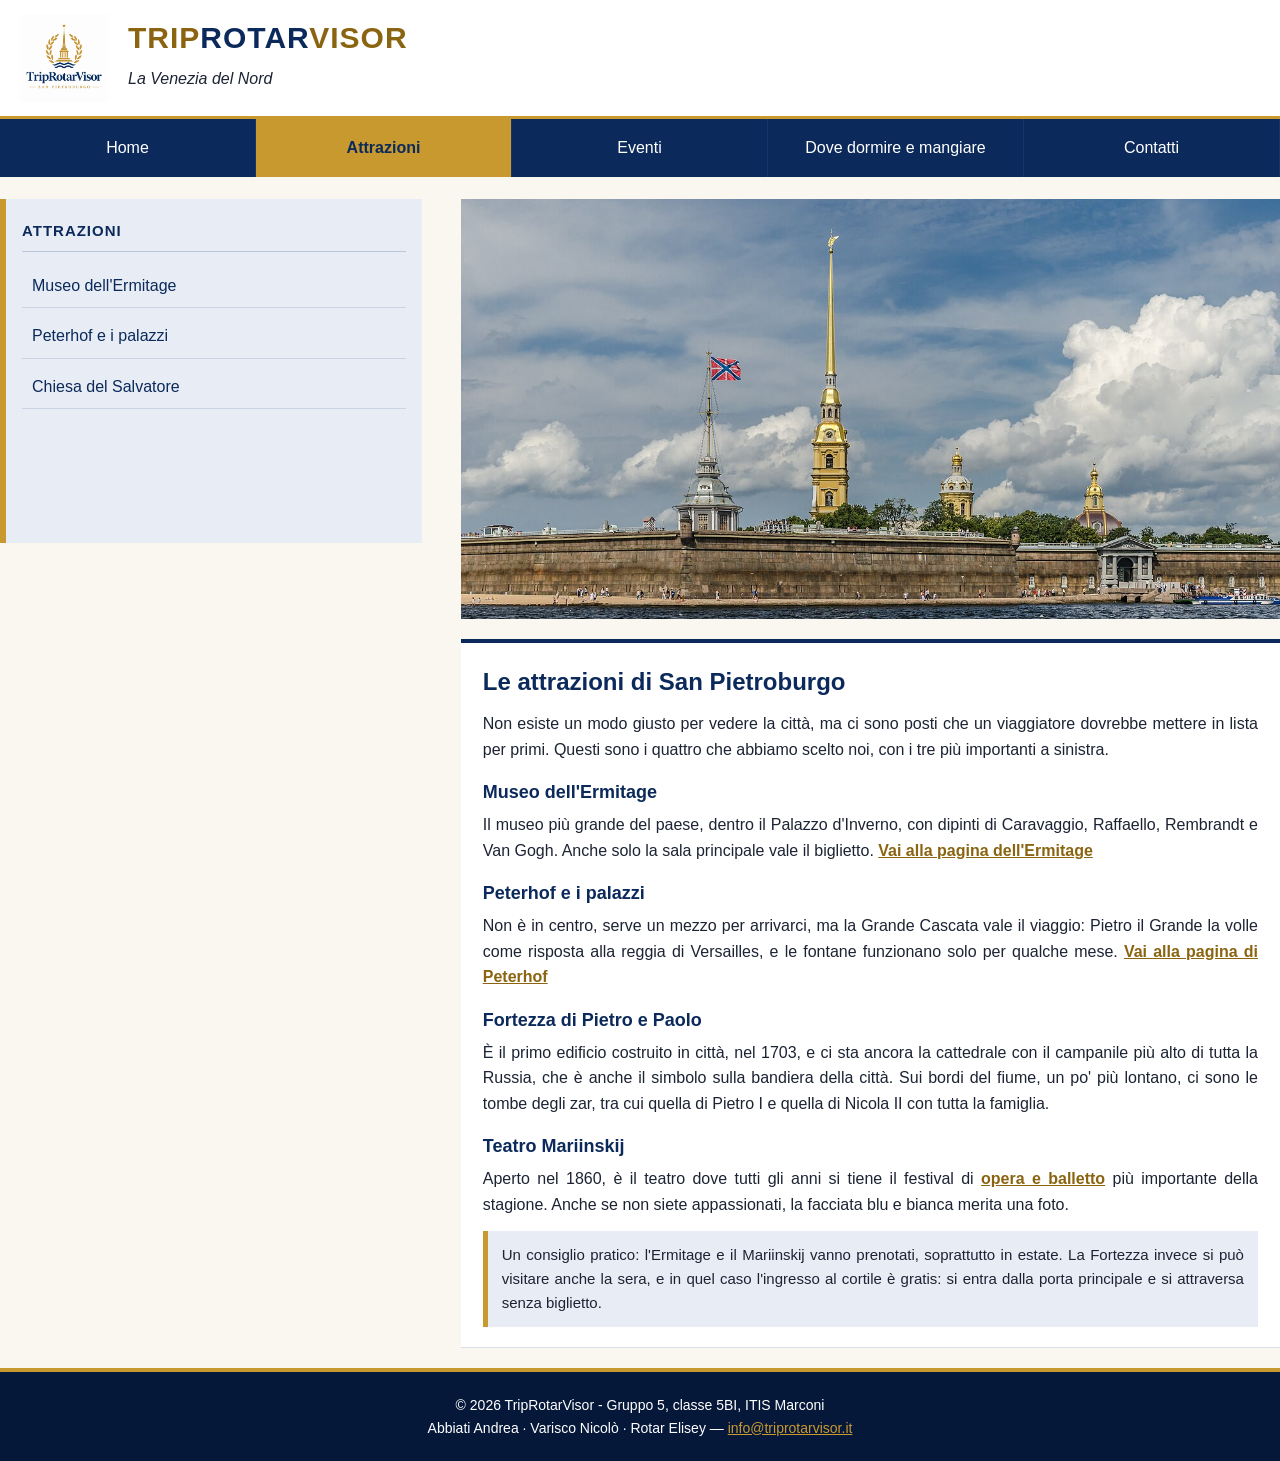
==== attrazioni.html @ 2d4ed8c6 "Sito vetrina TripRotarVisor: San Pietroburgo in HTML e CSS" ====
<!DOCTYPE html>
<html lang="it">

<head>
    <meta charset="UTF-8">
    <meta name="viewport" content="width=device-width, initial-scale=1.0">
    <title>Attrazioni - TripRotarVisor</title>
    <link rel="stylesheet" href="style.css">
</head>

<body>
    <div id="pagina">

        <div id="logo">
            <img src="img/logo.png" alt="Logo di TripRotarVisor">
            <h1><span>TRIP</span>ROTAR<span>VISOR</span></h1>
            <p>La Venezia del Nord</p>
        </div>

        <div id="menu">
            <a href="index.html">Home</a>
            <a href="attrazioni.html" class="qui">Attrazioni</a>
            <a href="eventi.html">Eventi</a>
            <a href="dormire_e_mangiare.html">Dove dormire e mangiare</a>
            <a href="contatti.html">Contatti</a>
        </div>

        <div id="sottomenu">
            <h3>Attrazioni</h3>
            <a href="ermitage.html">Museo dell'Ermitage</a>
            <a href="peterhof.html">Peterhof e i palazzi</a>
            <a href="chiesa.html">Chiesa del Salvatore</a>
        </div>

        <div id="destra">
            <div id="immagine">
                <img src="img/attrazioni.jpg" alt="La Fortezza di Pietro e Paolo vista dal fiume Neva">
            </div>

            <div id="descrizione">
                <h2>Le attrazioni di San Pietroburgo</h2>
                <p>Non esiste un modo giusto per vedere la città, ma ci sono posti che un viaggiatore
                    dovrebbe mettere in lista per primi. Questi sono i quattro che abbiamo scelto noi,
                    con i tre più importanti a sinistra.</p>

                <h3>Museo dell'Ermitage</h3>
                <p>Il museo più grande del paese, dentro il Palazzo d'Inverno, con dipinti di Caravaggio,
                    Raffaello, Rembrandt e Van Gogh. Anche solo la sala principale vale il biglietto.
                    <a href="ermitage.html">Vai alla pagina dell'Ermitage</a>
                </p>

                <h3>Peterhof e i palazzi</h3>
                <p>Non è in centro, serve un mezzo per arrivarci, ma la Grande Cascata vale il viaggio:
                    Pietro il Grande la volle come risposta alla reggia di Versailles, e le fontane
                    funzionano solo per qualche mese.
                    <a href="peterhof.html">Vai alla pagina di Peterhof</a>
                </p>

                <h3>Fortezza di Pietro e Paolo</h3>
                <p>È il primo edificio costruito in città, nel 1703, e ci sta ancora la cattedrale con il
                    campanile più alto di tutta la Russia, che è anche il simbolo sulla bandiera della
                    città. Sui bordi del fiume, un po' più lontano, ci sono le tombe degli zar, tra cui
                    quella di Pietro I e quella di Nicola II con tutta la famiglia.</p>

                <h3>Teatro Mariinskij</h3>
                <p>Aperto nel 1860, è il teatro dove tutti gli anni si tiene il festival di
                    <a href="eventi.html">opera e balletto</a> più importante della stagione. Anche se non
                    siete appassionati, la facciata blu e bianca merita una foto.
                </p>

                <p class="nota">Un consiglio pratico: l'Ermitage e il Mariinskij vanno prenotati, soprattutto
                    in estate. La Fortezza invece si può visitare anche la sera, e in quel caso l'ingresso
                    al cortile è gratis: si entra dalla porta principale e si attraversa senza biglietto.</p>
            </div>
        </div>

        <div id="footer">
            &copy; 2026 TripRotarVisor - Gruppo 5, classe 5BI, ITIS Marconi<br>
            Abbiati Andrea &middot; Varisco Nicol&ograve; &middot; Rotar Elisey &mdash;
            <a href="mailto:info@triprotarvisor.it">info@triprotarvisor.it</a>
        </div>

    </div>
</body>

</html>
---- style.css ----
:root {
    --navy: #0B2A5B;
    --navy-dark: #06183A;
    --gold: #C8992F;
    --gold-text: #8A6410;
    --cream: #FAF7F0;
    --light: #E8EDF5;
    --ink: #1C2333;
    --white: #FFFFFF;
}

* {
    box-sizing: border-box;
}

body {
    margin: 0;
    background-color: var(--cream);
    color: var(--ink);
    font-family: -apple-system, BlinkMacSystemFont, "Segoe UI", "Noto Sans", Helvetica, Arial, sans-serif;
    font-size: 16px;
    line-height: 1.6;
}

#pagina {
    margin: 0 auto;
    padding-bottom: 0;
    overflow: hidden;
}

#logo {
    width: 100%;
    overflow: hidden;
    background-color: var(--white);
    border-bottom: 3px solid var(--gold);
    padding: 14px 20px;
}

#logo img {
    float: left;
    width: 88px;
    height: 88px;
    margin-right: 20px;
}

#logo h1 {
    margin: 0;
    font-size: 30px;
    letter-spacing: 1px;
    color: var(--navy);
}

#logo h1 span {
    color: var(--gold-text);
}

#logo p {
    margin: 4px 0 0 0;
    font-style: italic;
    color: var(--ink);
}

#contenitore {
    width: 100%;
    height: 100%;
}

#menu {
    width: 100%;
    background-color: var(--navy);
    overflow: hidden;
}

#menu a {
    float: left;
    width: 20%;
    padding: 16px 5px;
    text-align: center;
    text-decoration: none;
    color: var(--white);
    border-right: 1px solid #14356E;
}

#menu a:hover {
    background-color: var(--navy-dark);
    color: var(--gold);
}

#menu a.qui {
    background-color: var(--gold);
    color: var(--navy);
    font-weight: bold;
}

#sottomenu {
    float: left;
    width: 33%;
    margin-top: 22px;
    padding: 20px 16px;
    padding-bottom: 10%;
    background-color: var(--light);
    border-left: 6px solid var(--gold);
}

#sottomenu h3 {
    margin: 0 0 12px 0;
    font-size: 15px;
    text-transform: uppercase;
    letter-spacing: 1px;
    color: var(--navy);
    border-bottom: 1px solid #B9C6DC;
    padding-bottom: 8px;
}

#sottomenu a {
    display: block;
    padding: 9px 10px;
    margin-bottom: 6px;
    text-decoration: none;
    color: var(--navy);
    border-bottom: 1px solid #C9D3E3;
}

#sottomenu a:hover {
    color: var(--gold-text);
    padding-left: 18px;
}

#sottomenu a.aperto {
    background-color: var(--gold);
    color: var(--navy);
    font-weight: bold;
    border-bottom: 1px solid var(--gold);
}

#destra {
    float: left;
    width: 64%;
    margin-left: 3%;
    margin-top: 22px;
}

#immagine {
    width: 100%;
    height: 420px;
    overflow: hidden;
    background-color: var(--light);
}

#immagine img {
    display: block;
    width: 100%;
    height: 100%;
    object-fit: cover;
}

#descrizione {
    width: 100%;
    margin-top: 20px;
    margin-bottom: 20px;
    padding: 20px 22px;
    background-color: var(--white);
    border-top: 4px solid var(--navy);
    border-bottom: 1px solid #D8DFEB;
}

#descrizione h2 {
    margin: 0 0 10px 0;
    font-size: 24px;
    color: var(--navy);
}

#descrizione h3 {
    margin: 16px 0 5px 0;
    font-size: 18px;
    color: var(--navy);
}

#descrizione p {
    margin: 0 0 14px 0;
    text-align: justify;
}

#descrizione ul {
    margin: 0 0 14px 0;
    padding-left: 22px;
}

#descrizione li {
    margin-bottom: 6px;
}

#descrizione a {
    color: var(--gold-text);
    font-weight: bold;
}

#descrizione a:hover {
    color: var(--navy);
}

#descrizione table {
    width: 100%;
    margin-bottom: 16px;
    border-collapse: collapse;
}

#descrizione th,
#descrizione td {
    padding: 8px 10px;
    border: 1px solid #C9D3E3;
    text-align: left;
    font-size: 15px;
}

#descrizione th {
    background-color: var(--navy);
    color: var(--white);
}

#descrizione .foto {
    float: right;
    width: 29%;
    margin: 0 0 12px 12px;
    border: 3px solid var(--white);
    outline: 1px solid var(--gold);
}

#descrizione .nota {
    clear: both;
    margin: 6px 0 0 0;
    padding: 12px 14px;
    font-size: 15px;
    background-color: var(--light);
    border-left: 5px solid var(--gold);
}




#footer {
    clear: both;
    width: 100%;
    margin-top: 26px;
    padding: 22px 16px;
    text-align: center;
    background-color: var(--navy-dark);
    border-top: 4px solid var(--gold);
    color: var(--white);
    font-size: 14px;
}

#footer a {
    color: var(--gold);
}
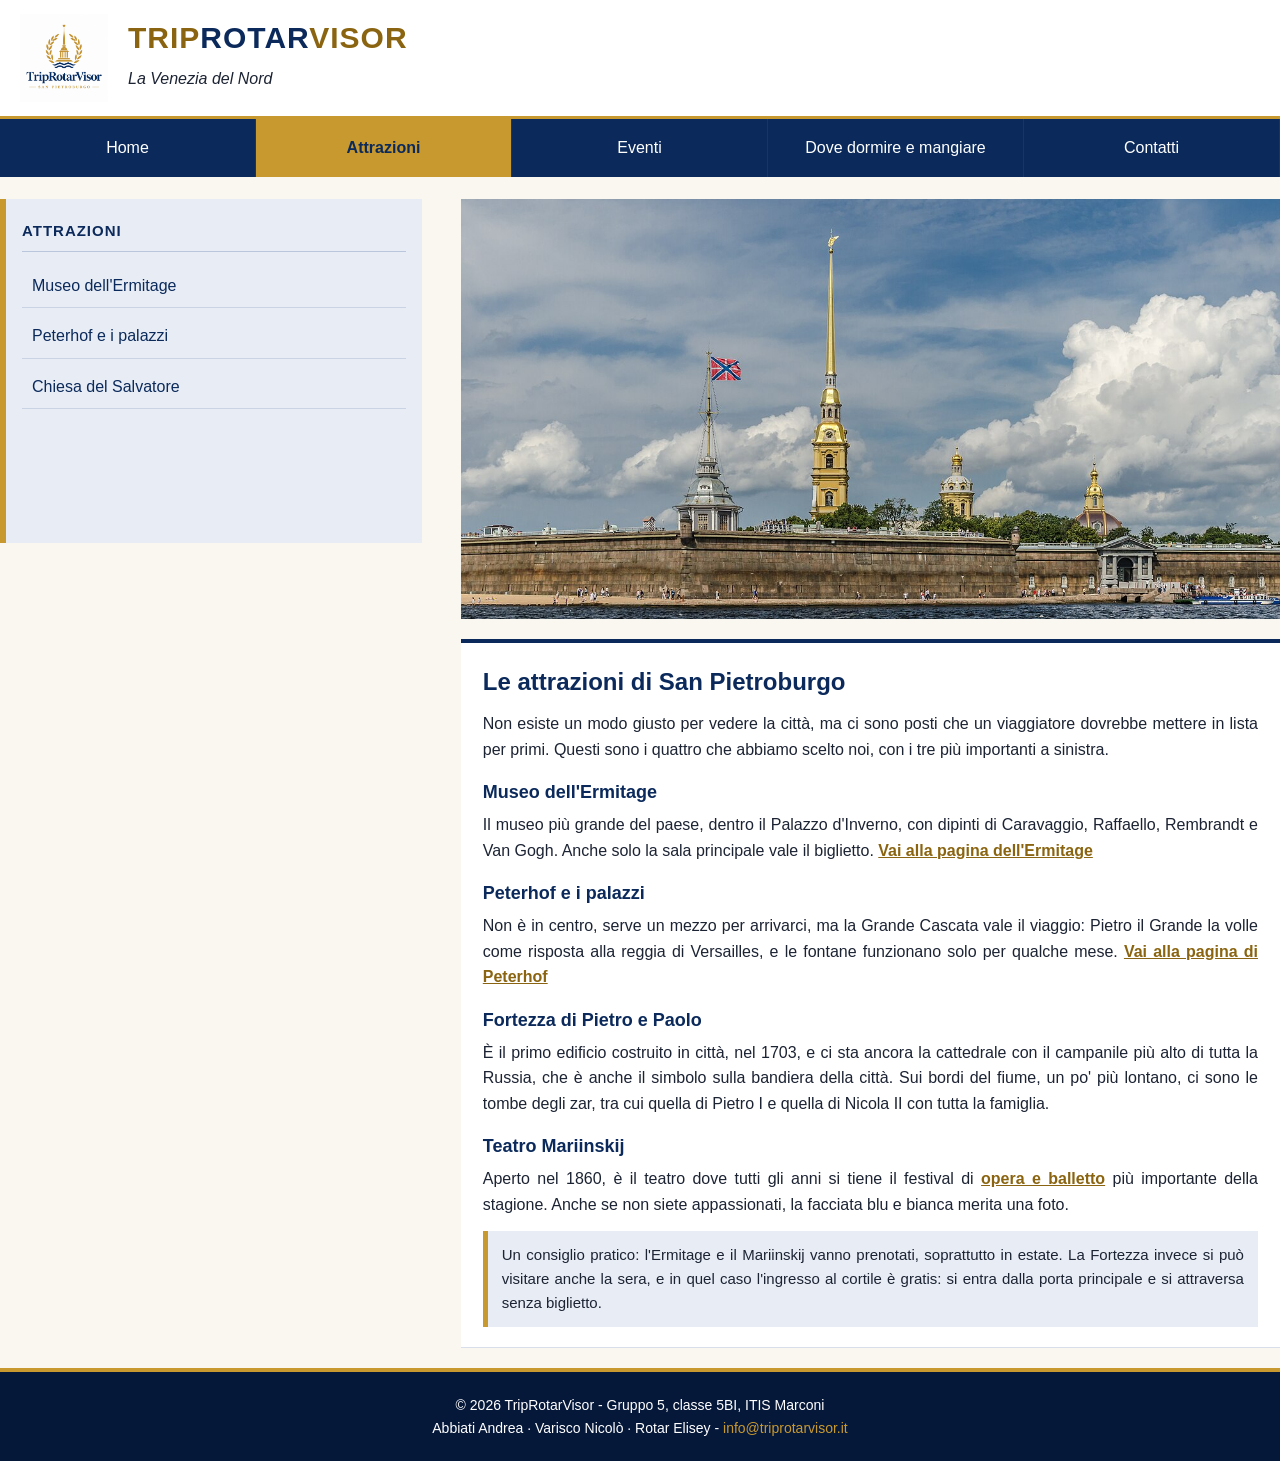
==== commit 7afa9aa0: "Favicon dallo stemma del logo in tutte le pagine" ====
--- a/attrazioni.html
+++ b/attrazioni.html
@@ -6,6 +6,7 @@
     <meta name="viewport" content="width=device-width, initial-scale=1.0">
     <title>Attrazioni - TripRotarVisor</title>
     <link rel="stylesheet" href="style.css">
+    <link rel="icon" href="favicon.ico" type="image/x-icon">
 </head>
 
 <body>
@@ -76,8 +77,8 @@
 
         <div id="footer">
             &copy; 2026 TripRotarVisor - Gruppo 5, classe 5BI, ITIS Marconi<br>
-            Abbiati Andrea &middot; Varisco Nicol&ograve; &middot; Rotar Elisey &mdash;
-            <a href="mailto:info@triprotarvisor.it">info@triprotarvisor.it</a>
+            Abbiati Andrea &middot; Varisco Nicolò &middot Rotar Elisey -
+            <a>info@triprotarvisor.it</a>
         </div>
 
     </div>
--- a/style.css
+++ b/style.css
@@ -218,10 +218,16 @@
     color: var(--white);
 }
 
+#descrizione .piatti {
+    clear: both;
+    text-align: left;
+    margin-bottom: 12px;
+}
+
 #descrizione .foto {
-    float: right;
-    width: 29%;
-    margin: 0 0 12px 12px;
+    height: 140px;
+    width: auto;
+    margin: 0 6px;
     border: 3px solid var(--white);
     outline: 1px solid var(--gold);
 }
@@ -236,8 +242,6 @@
 }
 
 
-
-
 #footer {
     clear: both;
     width: 100%;
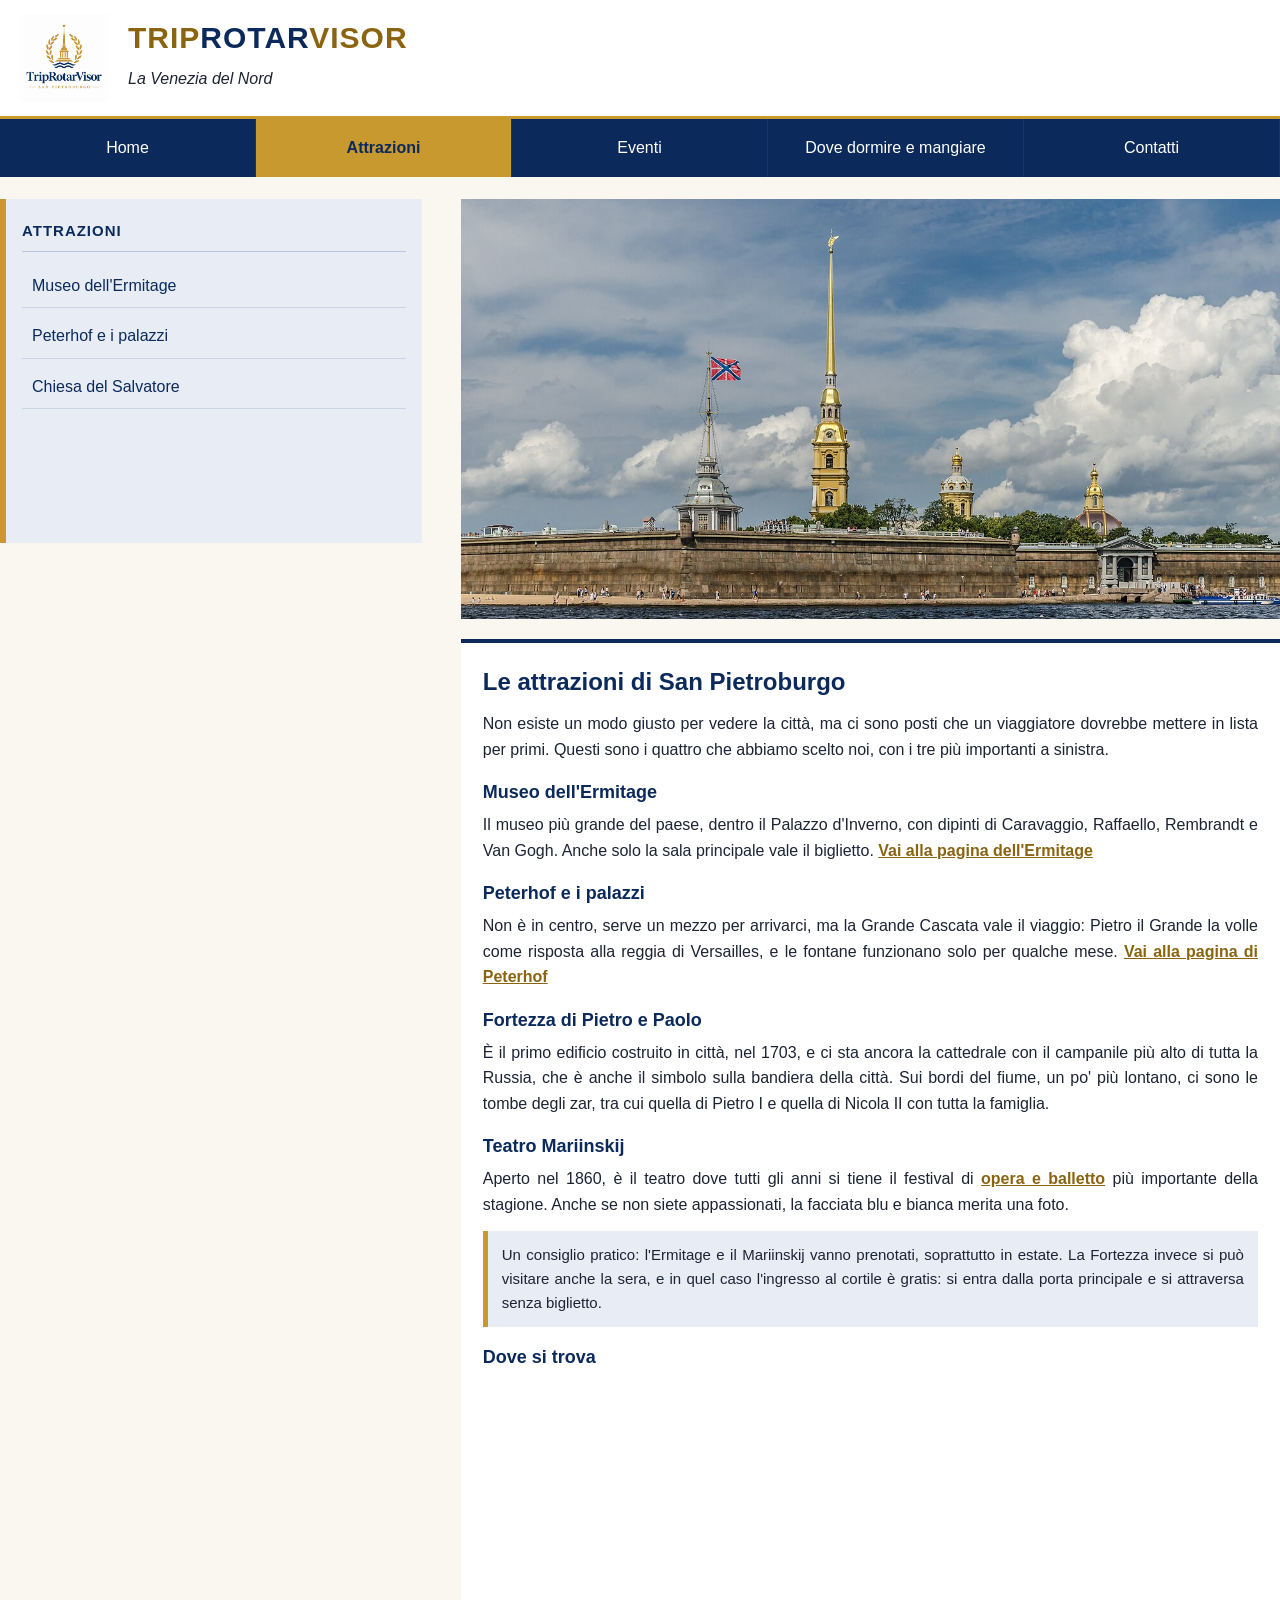
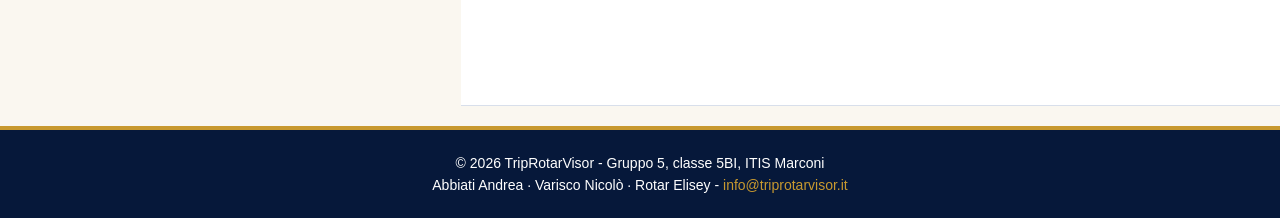
==== commit 4cd3579c: "Mappe in tutte le pagine e nuova foto home" ====
--- a/attrazioni.html
+++ b/attrazioni.html
@@ -72,6 +72,8 @@
                 <p class="nota">Un consiglio pratico: l'Ermitage e il Mariinskij vanno prenotati, soprattutto
                     in estate. La Fortezza invece si può visitare anche la sera, e in quel caso l'ingresso
                     al cortile è gratis: si entra dalla porta principale e si attraversa senza biglietto.</p>
+            <h3>Dove si trova</h3>
+            <iframe src="https://maps.google.com/maps?q=59.95,30.317&z=15&output=embed" width="100%" height="300" frameborder="0" loading="lazy"></iframe>
             </div>
         </div>
 
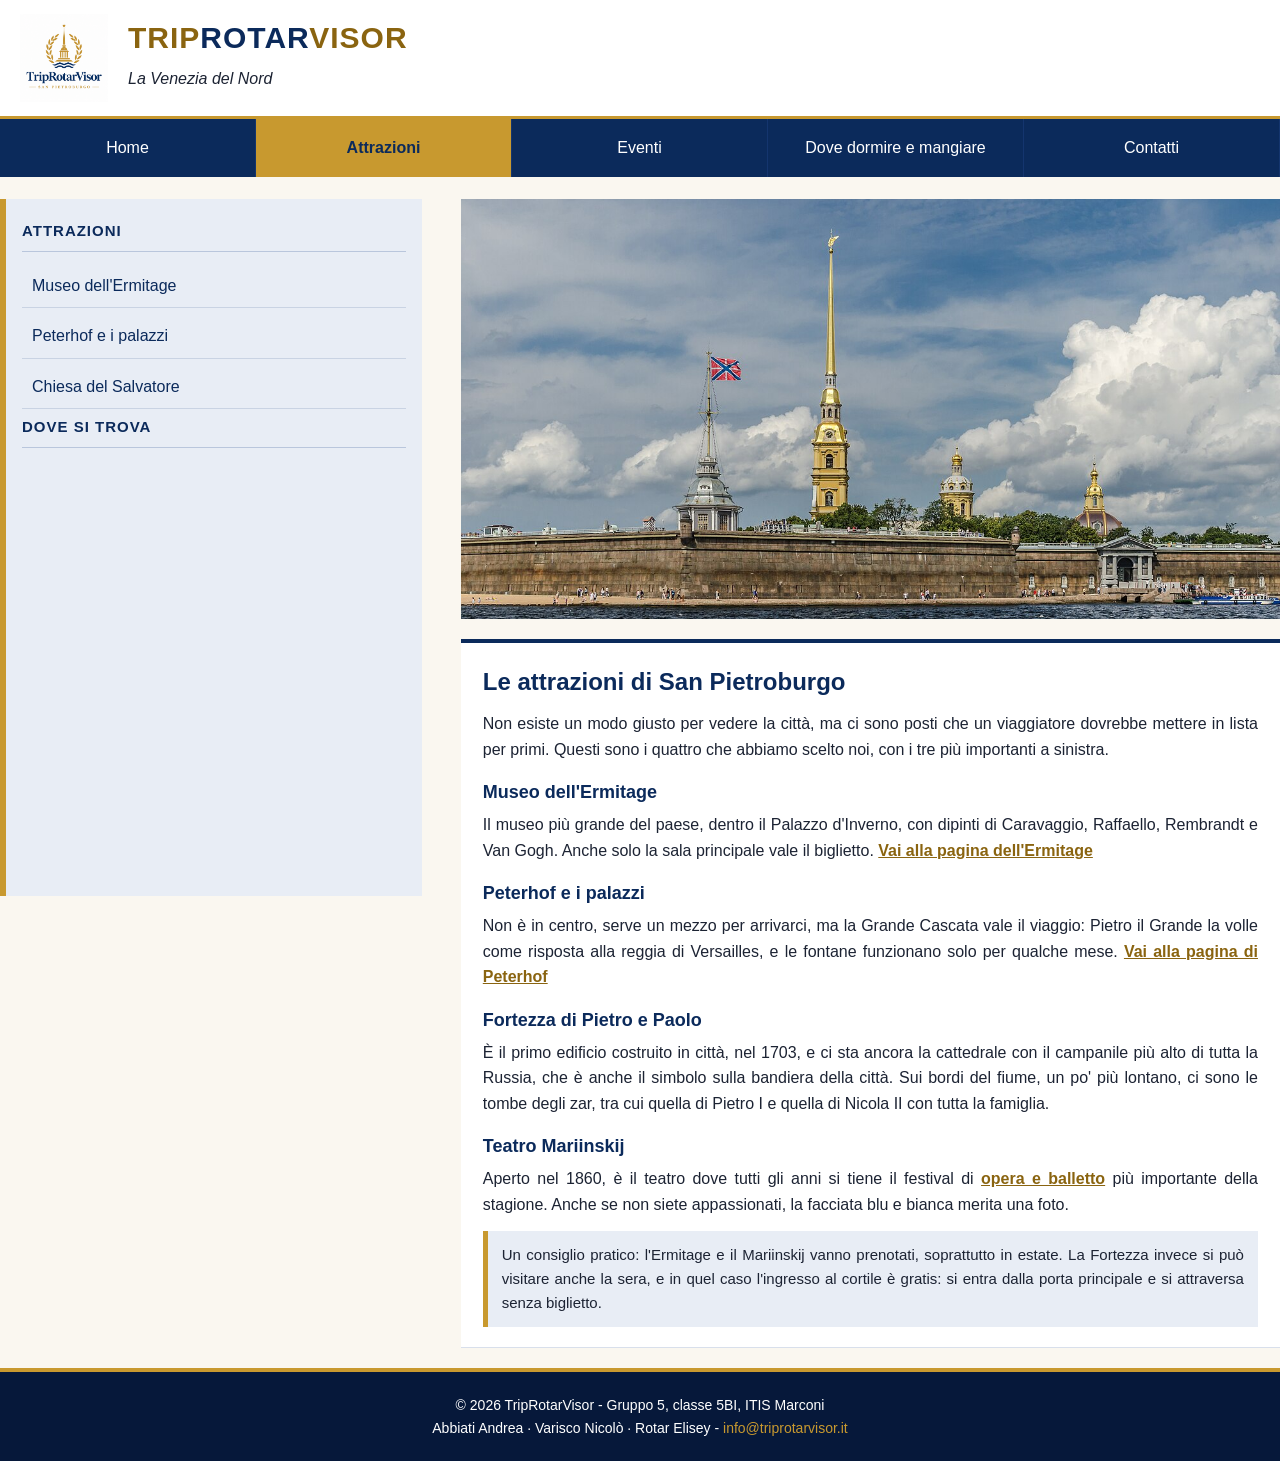
==== commit 4a4b689f: "Mappe spostate nel sottomenu sotto i link" ====
--- a/attrazioni.html
+++ b/attrazioni.html
@@ -31,6 +31,8 @@
             <a href="ermitage.html">Museo dell'Ermitage</a>
             <a href="peterhof.html">Peterhof e i palazzi</a>
             <a href="chiesa.html">Chiesa del Salvatore</a>
+            <h3>Dove si trova</h3>
+            <iframe src="https://maps.google.com/maps?q=59.95,30.317&z=15&output=embed" width="100%" height="300" frameborder="0" loading="lazy"></iframe>
         </div>
 
         <div id="destra">
@@ -72,8 +74,6 @@
                 <p class="nota">Un consiglio pratico: l'Ermitage e il Mariinskij vanno prenotati, soprattutto
                     in estate. La Fortezza invece si può visitare anche la sera, e in quel caso l'ingresso
                     al cortile è gratis: si entra dalla porta principale e si attraversa senza biglietto.</p>
-            <h3>Dove si trova</h3>
-            <iframe src="https://maps.google.com/maps?q=59.95,30.317&z=15&output=embed" width="100%" height="300" frameborder="0" loading="lazy"></iframe>
             </div>
         </div>
 
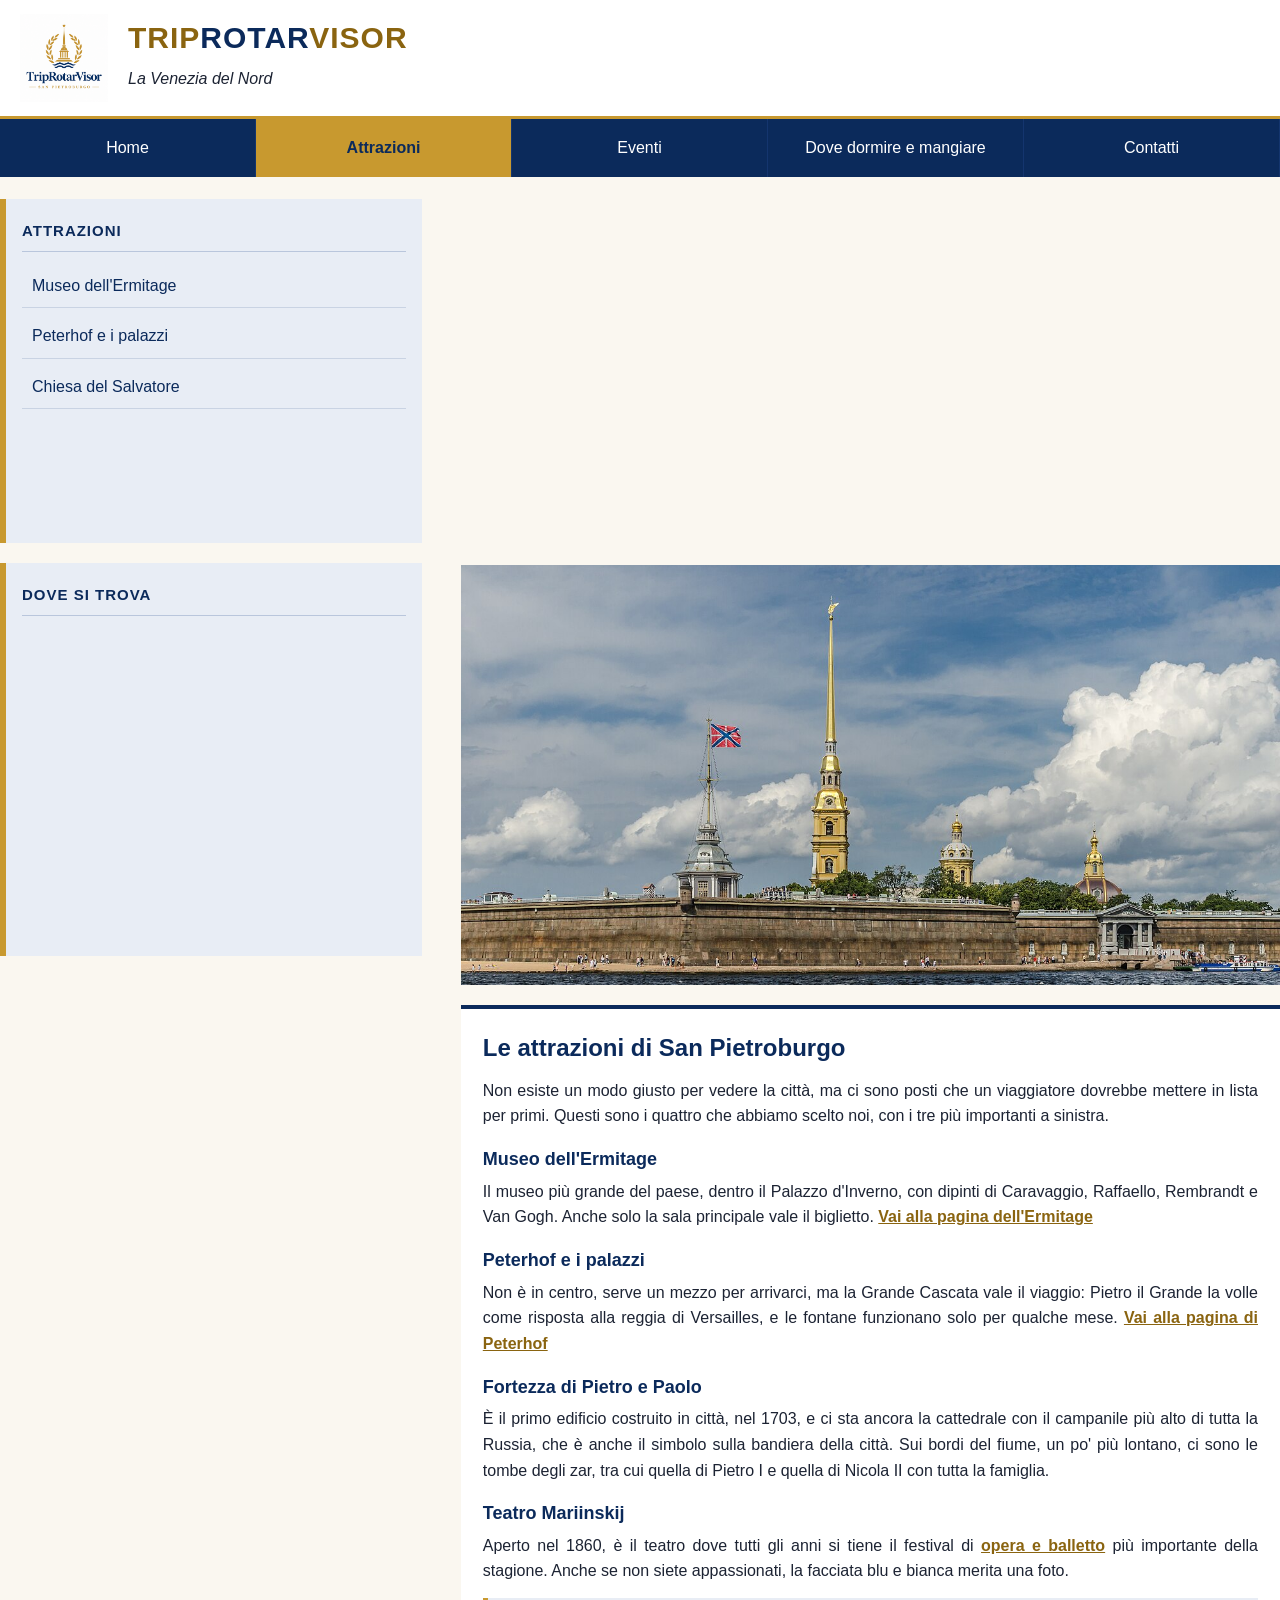
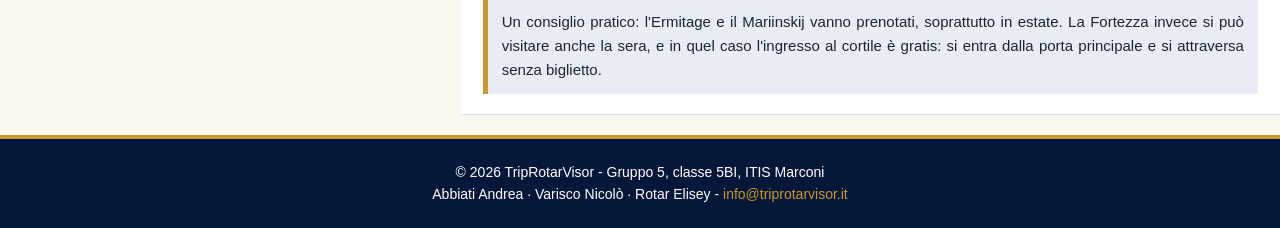
==== commit 00bef519: "Mappa in riquadro separato sotto il sottomenu" ====
--- a/attrazioni.html
+++ b/attrazioni.html
@@ -31,6 +31,9 @@
             <a href="ermitage.html">Museo dell'Ermitage</a>
             <a href="peterhof.html">Peterhof e i palazzi</a>
             <a href="chiesa.html">Chiesa del Salvatore</a>
+        </div>
+
+        <div id="mappa">
             <h3>Dove si trova</h3>
             <iframe src="https://maps.google.com/maps?q=59.95,30.317&z=15&output=embed" width="100%" height="300" frameborder="0" loading="lazy"></iframe>
         </div>
--- a/style.css
+++ b/style.css
@@ -133,6 +133,26 @@
     border-bottom: 1px solid var(--gold);
 }
 
+#mappa {
+    float: left;
+    clear: left;
+    width: 33%;
+    margin-top: 20px;
+    padding: 20px 16px;
+    background-color: var(--light);
+    border-left: 6px solid var(--gold);
+}
+
+#mappa h3 {
+    margin: 0 0 12px 0;
+    font-size: 15px;
+    text-transform: uppercase;
+    letter-spacing: 1px;
+    color: var(--navy);
+    border-bottom: 1px solid #B9C6DC;
+    padding-bottom: 8px;
+}
+
 #destra {
     float: left;
     width: 64%;
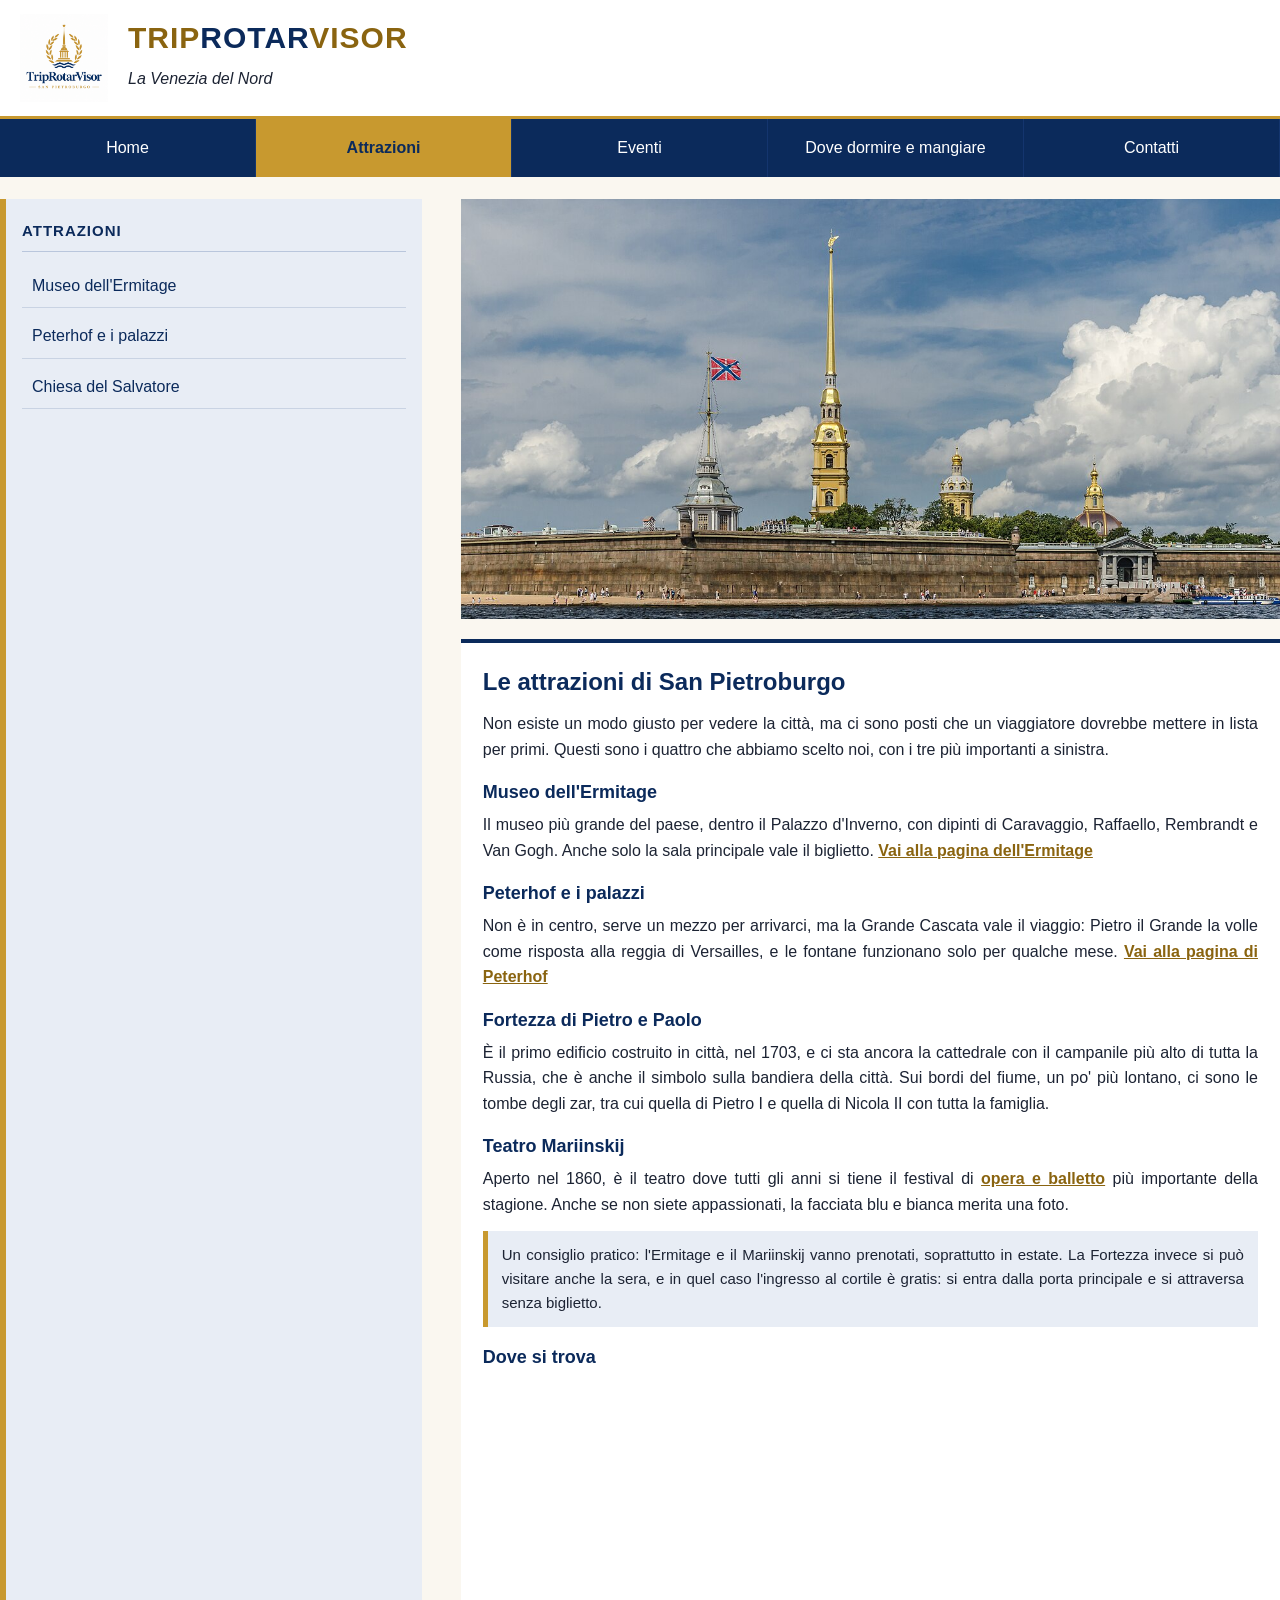
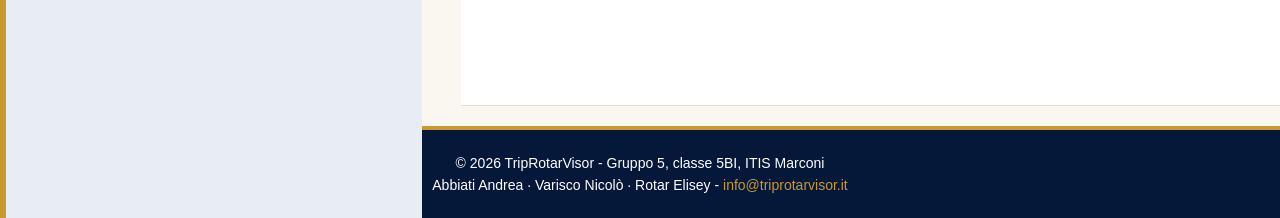
==== commit 1f2c6873: "Mappa sotto la descrizione e testi contatti sistemati" ====
--- a/attrazioni.html
+++ b/attrazioni.html
@@ -31,11 +31,6 @@
             <a href="ermitage.html">Museo dell'Ermitage</a>
             <a href="peterhof.html">Peterhof e i palazzi</a>
             <a href="chiesa.html">Chiesa del Salvatore</a>
-        </div>
-
-        <div id="mappa">
-            <h3>Dove si trova</h3>
-            <iframe src="https://maps.google.com/maps?q=59.95,30.317&z=15&output=embed" width="100%" height="300" frameborder="0" loading="lazy"></iframe>
         </div>
 
         <div id="destra">
@@ -77,6 +72,8 @@
                 <p class="nota">Un consiglio pratico: l'Ermitage e il Mariinskij vanno prenotati, soprattutto
                     in estate. La Fortezza invece si può visitare anche la sera, e in quel caso l'ingresso
                     al cortile è gratis: si entra dalla porta principale e si attraversa senza biglietto.</p>
+            <h3>Dove si trova</h3>
+            <iframe src="https://maps.google.com/maps?q=59.95,30.317&z=15&output=embed" width="100%" height="300" frameborder="0" loading="lazy"></iframe>
             </div>
         </div>
 
--- a/style.css
+++ b/style.css
@@ -97,7 +97,8 @@
     width: 33%;
     margin-top: 22px;
     padding: 20px 16px;
-    padding-bottom: 10%;
+    padding-bottom: 9999px;
+    margin-bottom: -9999px;
     background-color: var(--light);
     border-left: 6px solid var(--gold);
 }
@@ -131,26 +132,6 @@
     color: var(--navy);
     font-weight: bold;
     border-bottom: 1px solid var(--gold);
-}
-
-#mappa {
-    float: left;
-    clear: left;
-    width: 33%;
-    margin-top: 20px;
-    padding: 20px 16px;
-    background-color: var(--light);
-    border-left: 6px solid var(--gold);
-}
-
-#mappa h3 {
-    margin: 0 0 12px 0;
-    font-size: 15px;
-    text-transform: uppercase;
-    letter-spacing: 1px;
-    color: var(--navy);
-    border-bottom: 1px solid #B9C6DC;
-    padding-bottom: 8px;
 }
 
 #destra {
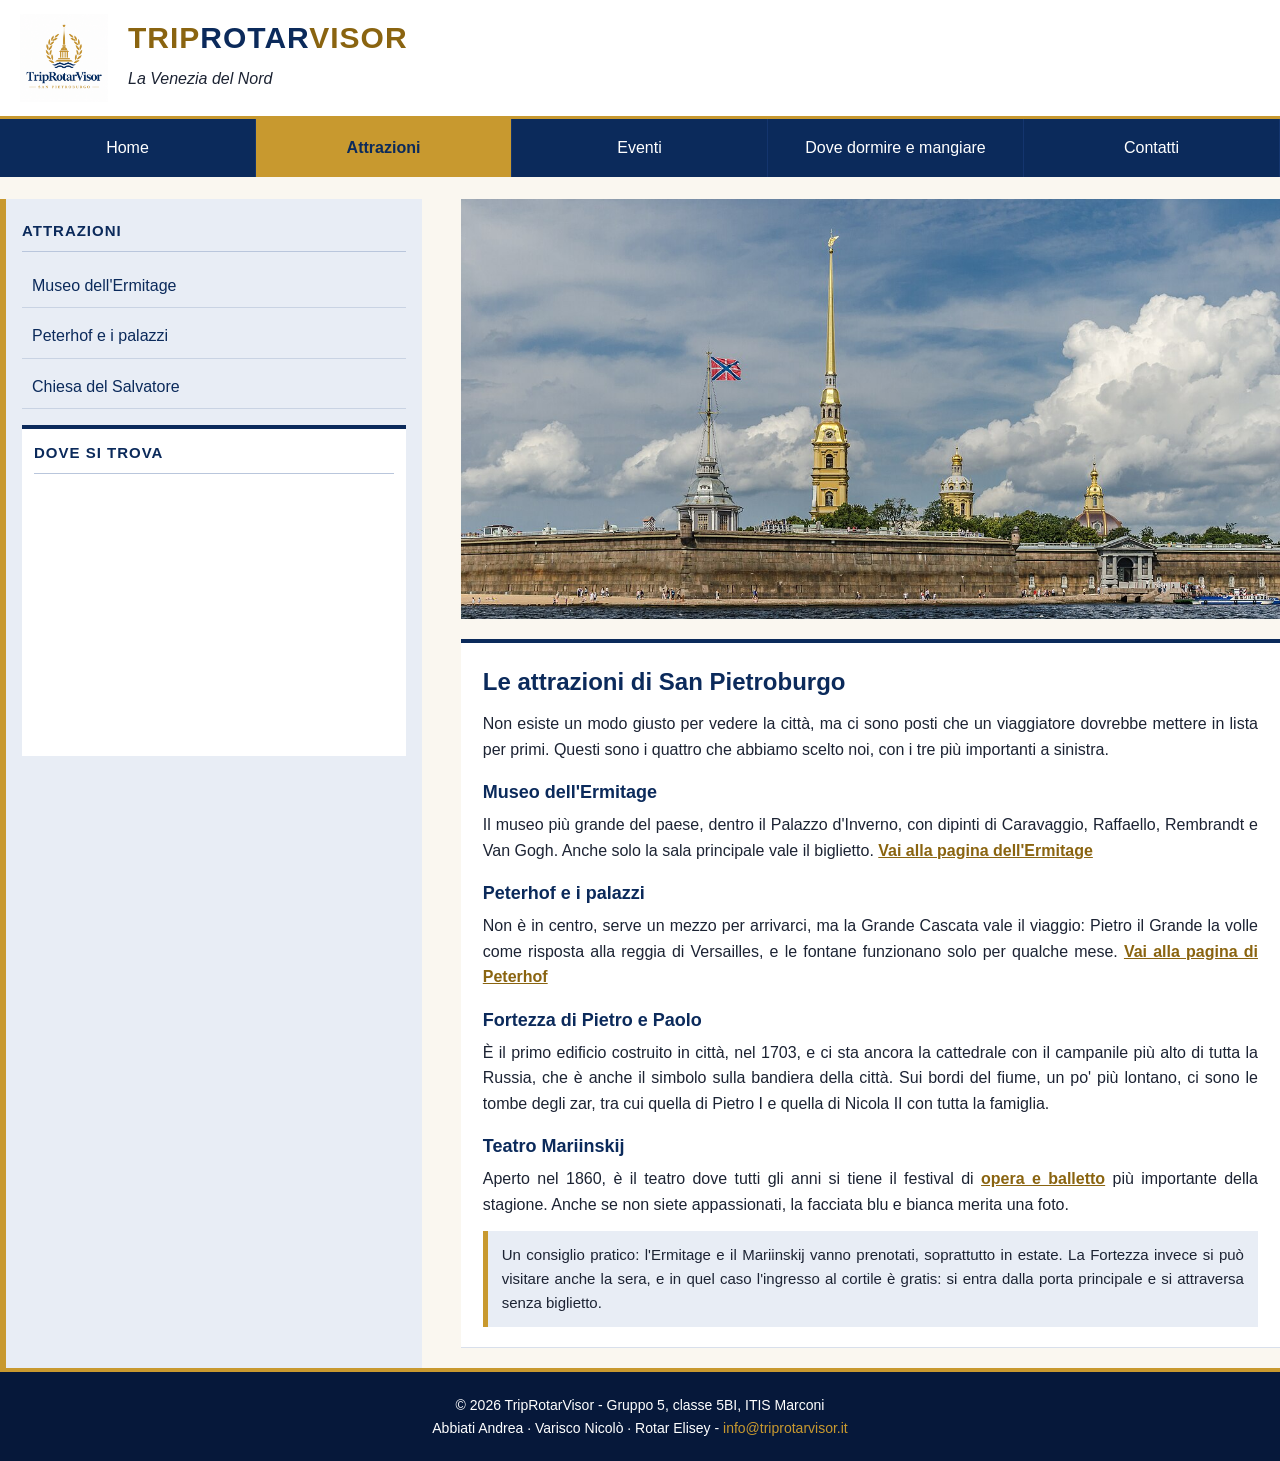
==== commit f6b54fcb: "Mappa in riquadro dedicato nel sottomenu, coordinate corrette e footer a tutta larghezza" ====
--- a/attrazioni.html
+++ b/attrazioni.html
@@ -31,6 +31,10 @@
             <a href="ermitage.html">Museo dell'Ermitage</a>
             <a href="peterhof.html">Peterhof e i palazzi</a>
             <a href="chiesa.html">Chiesa del Salvatore</a>
+            <div id="mappa">
+                <h3>Dove si trova</h3>
+                <iframe src="https://maps.google.com/maps?q=59.9387,30.3091&z=12&output=embed" width="100%" height="250" frameborder="0" loading="lazy"></iframe>
+            </div>
         </div>
 
         <div id="destra">
@@ -72,8 +76,6 @@
                 <p class="nota">Un consiglio pratico: l'Ermitage e il Mariinskij vanno prenotati, soprattutto
                     in estate. La Fortezza invece si può visitare anche la sera, e in quel caso l'ingresso
                     al cortile è gratis: si entra dalla porta principale e si attraversa senza biglietto.</p>
-            <h3>Dove si trova</h3>
-            <iframe src="https://maps.google.com/maps?q=59.95,30.317&z=15&output=embed" width="100%" height="300" frameborder="0" loading="lazy"></iframe>
             </div>
         </div>
 
--- a/style.css
+++ b/style.css
@@ -134,6 +134,13 @@
     border-bottom: 1px solid var(--gold);
 }
 
+#mappa {
+    margin-top: 16px;
+    padding: 12px;
+    background-color: var(--white);
+    border-top: 4px solid var(--navy);
+}
+
 #destra {
     float: left;
     width: 64%;
@@ -245,6 +252,8 @@
 
 #footer {
     clear: both;
+    position: relative;
+    z-index: 1;
     width: 100%;
     margin-top: 26px;
     padding: 22px 16px;
